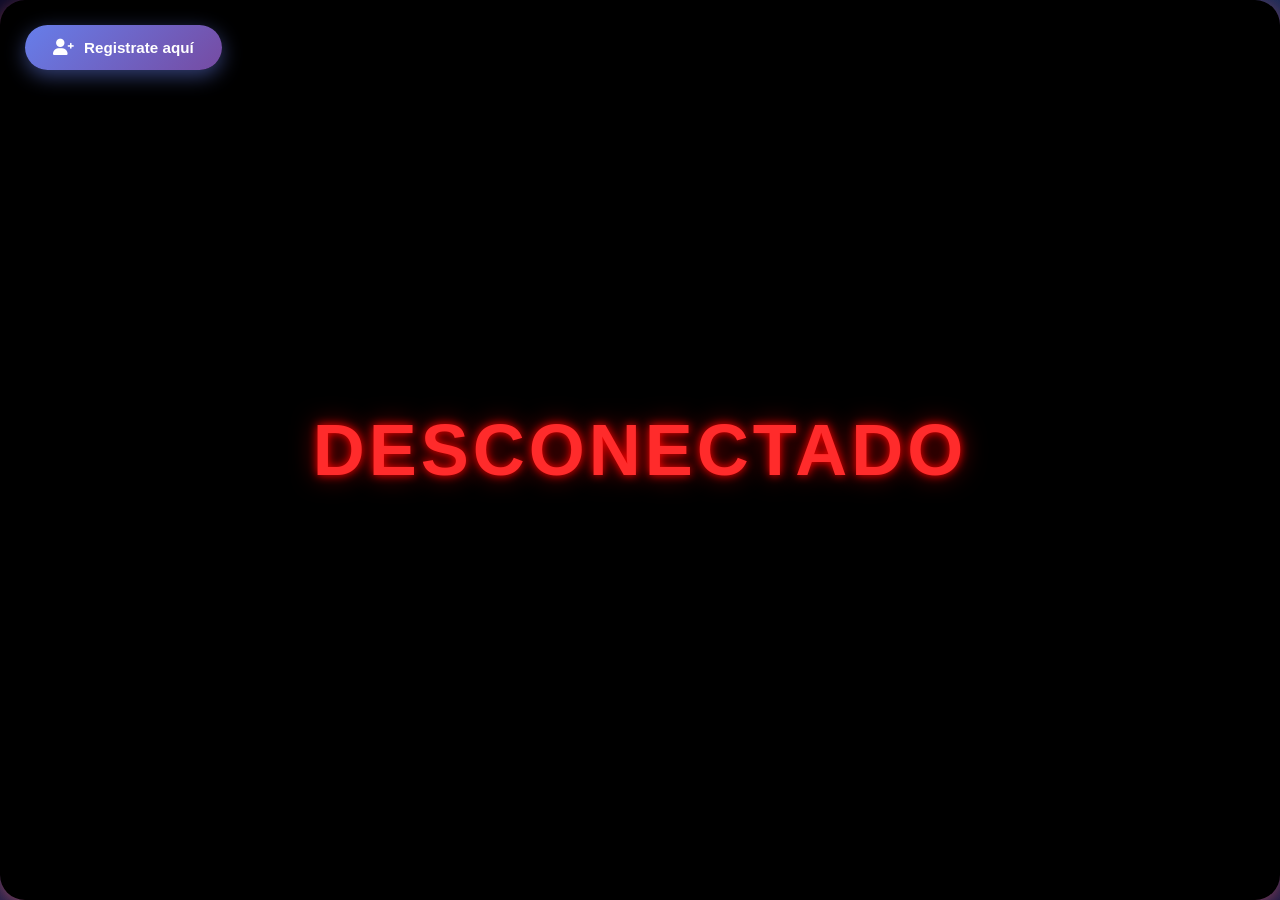
==== index.html @ 4bfcbaaa "Cmabios en el css" ====
<!DOCTYPE html>
<html lang="es">
<head>
    <meta charset="UTF-8">
    <meta name="viewport" content="width=device-width, initial-scale=1.0">
    <title>Vector Prisma - Sistema de Consulta</title>
    
    <!-- Estilos -->
    <link rel="stylesheet" href="index.css">
    <link rel="stylesheet" href="animacion_index.css">
    <link rel="stylesheet" href="Answers.css">
    <link rel="stylesheet" href="Sender.css">
    <link rel="stylesheet" href="AccesoN.css">
    
    <!-- Font Awesome para íconos -->
    <link rel="stylesheet" href="https://cdnjs.cloudflare.com/ajax/libs/font-awesome/6.0.0/css/all.min.css">
</head>
<body>
    <!-- Estado de conexión (controlado por JS) -->
    <div id="estado" style="display: none;">DESCONECTADO</div>
    
    <!-- Botón de registro - CORREGIDO -->
    <button class="boton-registro-destacado" onclick="irARegistro()">
        <i class="fas fa-user-plus"></i> Registrate aquí
    </button>

    <!-- Interfaz principal -->
    <div id="interfaz-operativa" style="display: block;">
        <!-- Historial de chat (opcional) -->
        <div id="historial-chat"></div>
        
        <!-- Contenedor del chat - CORREGIDO (contenedor_chat con E) -->
        <div class="contenedor_chat">
            <div class="Contain_Input_chat">
                <input type="text" id="input_chat" class="chat_input" 
                       placeholder="Escribe tu mensaje para Qwen...">
            </div>
            <button class="boton_de_chat" id="btn-enviar">
                <i class="fas fa-paper-plane"></i>
            </button>
        </div>
    </div>

    <!-- Panel de respuestas -->
    <div class="Panel_Answers">
        <div class="Identificador_tarea"></div>
    </div>

    <!-- Scripts -->
    <script src="AccesoN.js"></script>
    <script src="conexion.js"></script>
    <script src="llamarQwen.js"></script>
    <script src="chat_boton.js"></script>
    <script src="conexionbdAdominio.js"></script>
    <script src="ejecutarregistro.js"></script>
    
    <script>
        // Función para redirigir al registro
        window.irARegistro = window.irARegistro || function() {
            window.location.href = "Registro_usuario.html";
        };
    </script>
</body>
</html>
---- index.css ----
/* ========================
   ESTILOS PRINCIPALES - Vector Prisma
   Paleta de colores: Gradientes modernos con efectos 3D
   ======================== */

body {
    margin: 0;
    height: 100vh;
    background: linear-gradient(135deg, #0f0c29 0%, #302b63 50%, #24243e 100%);
    background-size: 400% 400%;
    animation: gradientShift 15s ease infinite;
    overflow-x: hidden;
    font-family: 'Segoe UI', 'Roboto', Tahoma, Verdana, sans-serif;
}

/* Animación de gradiente de fondo */
@keyframes gradientShift {
    0% {
        background-position: 0% 50%;
    }

    50% {
        background-position: 100% 50%;
    }

    100% {
        background-position: 0% 50%;
    }
}

/* Partículas flotantes de fondo */
body::before {
    content: '';
    position: fixed;
    top: 0;
    left: 0;
    width: 100%;
    height: 100%;
    background:
        radial-gradient(circle at 20% 80%, rgba(120, 119, 198, 0.3) 0%, transparent 50%),
        radial-gradient(circle at 80% 20%, rgba(79, 172, 254, 0.3) 0%, transparent 50%),
        radial-gradient(circle at 40% 40%, rgba(168, 85, 247, 0.2) 0%, transparent 40%);
    pointer-events: none;
    z-index: 0;
}

/* Estado de conexión */
#estado {
    position: fixed;
    top: 20px;
    right: 20px;
    padding: 10px 25px;
    background: linear-gradient(135deg, #ff6b6b, #ee5a5a);
    color: white;
    font-weight: 700;
    font-size: 0.9em;
    border-radius: 25px;
    box-shadow: 0 4px 15px rgba(255, 107, 107, 0.4);
    z-index: 1001;
    text-transform: uppercase;
    letter-spacing: 1px;
}

/* Contenedor principal - MODIFICADO para alinear abajo */
#interfaz-operativa {
    position: fixed;
    top: 0;
    left: 0;
    width: 100%;
    height: 100vh;
    display: flex;
    flex-direction: column;
    justify-content: flex-end;
    /* Empuja todo al fondo */
    align-items: center;
    padding-bottom: 30px;
    box-sizing: border-box;
    pointer-events: none;
    /* Permite clics en elementos detrás si es necesario */
}

/* ========================
   BOTÓN DE REGISTRO
   ======================== */

.boton-registro-destacado {
    position: fixed;
    top: 25px;
    left: 25px;
    display: flex;
    align-items: center;
    gap: 10px;
    padding: 14px 28px;
    font-size: 0.95em;
    font-weight: 700;
    color: white;
    background: linear-gradient(135deg, #667eea 0%, #764ba2 100%);
    border: none;
    border-radius: 50px;
    cursor: pointer;
    transition: all 0.3s ease;
    box-shadow: 0 6px 20px rgba(102, 126, 234, 0.5);
    z-index: 1000;
}

.boton-registro-destacado:hover {
    transform: translateY(-3px);
    box-shadow: 0 12px 35px rgba(102, 126, 234, 0.7);
}

.boton-registro-destacado i {
    font-size: 1.1em;
}

/* ========================
   CONTENEDOR DE CHAT - MODIFICADO
   ======================== */

/* ELIMINAR ESTE BLOQUE COMPLETO */
.contenedor_chat,
#btn-ir-registro,
.Panel_Answers {
    width: 90%;
    max-width: 600px;
    background: rgba(255, 255, 255, 0.8);
    backdrop-filter: blur(15px);
    border-radius: 20px;
    padding: 15px;
    margin-bottom: 10px;
    /* Espacio con el cuadro de chat de abajo */
    box-shadow: 0 4px 15px rgba(0, 0, 0, 0.05);
    border: 1px solid rgba(255, 255, 255, 0.2);
    /* Animación para que aparezca suavemente */
    animation: slideUp 0.4s ease-out;
}

.contenedor_chat:hover {
    box-shadow: 0 15px 50px rgba(0, 0, 0, 0.5);
    transform: translateY(-3px);
    border-color: rgba(255, 255, 255, 0.4);
}

.contenedor_chat {
    position: relative;
    display: flex;
    align-items: center;
    gap: 10px;
    width: 90%;
    max-width: 650px;
    padding: 12px 12px 12px 25px;
    background: linear-gradient(135deg, rgba(255, 255, 255, 0.18) 0%, rgba(255, 255, 255, 0.1) 100%);
    backdrop-filter: blur(20px);
    border-radius: 60px;
    border: 1px solid rgba(255, 255, 255, 0.25);
    box-shadow: 0 10px 40px rgba(0, 0, 0, 0.4);
    margin-bottom: 30px;
    pointer-events: auto;
    /* IMPORTANTE: permite hacer clic en el chat */
}

.contenedor_chat,
#btn-ir-registro,
.Panel_Answers {
    width: 90%;
    max-width: 600px;
    background: rgba(255, 255, 255, 0.8);
    backdrop-filter: blur(15px);
    border-radius: 20px;
    padding: 15px;
    margin-bottom: 10px;
    /* Espacio con el cuadro de chat de abajo */
    box-shadow: 0 4px 15px rgba(0, 0, 0, 0.05);
    border: 1px solid rgba(255, 255, 255, 0.2);
    /* Animación para que aparezca suavemente */
    animation: slideUp 0.4s ease-out;
}

/* Contenedor del input */
.Contain_Input_chat {
    flex: 1;
    position: relative;
}

/* Campo de texto del chat */
.chat_input {
    width: 100%;
    padding: 18px 0;
    /* Más alto */
    border: none;
    background: transparent;
    font-size: 17px;
    font-family: inherit;
    outline: none;
    color: #fff;
}

.chat_input::placeholder {
    color: rgba(255, 255, 255, 0.6);
    font-style: italic;
    font-size: 16px;
}

/* ========================
   BOTÓN DE ENVIAR
   ======================== */

.boton_de_chat {
    display: flex;
    align-items: center;
    justify-content: center;
    width: 55px;
    height: 55px;
    padding: 0;
    background: linear-gradient(135deg, #00d2ff 0%, #3a7bd5 100%);
    color: white;
    border: none;
    border-radius: 50%;
    font-size: 22px;
    font-weight: 600;
    cursor: pointer;
    transition: all 0.3s ease;
    box-shadow: 0 4px 20px rgba(0, 210, 255, 0.5);
    flex-shrink: 0;
}

.boton_de_chat:hover {
    transform: scale(1.1) rotate(5deg);
    box-shadow: 0 8px 30px rgba(0, 210, 255, 0.8);
}

.boton_de_chat:active {
    transform: scale(0.95);
}

.boton_de_chat:disabled {
    opacity: 0.5;
    cursor: not-allowed;
    transform: none;
}

/* ========================
   PANEL DE RESPUESTAS
   ======================== */

.Panel_Answers {
    position: fixed;
    bottom: 100px;
    /* Subido para no tapar el chat */
    right: 30px;
    max-width: 400px;
    max-height: 500px;
    overflow-y: auto;
    padding: 25px;
    background: linear-gradient(135deg, rgba(45, 45, 80, 0.95) 0%, rgba(30, 30, 60, 0.95) 100%);
    backdrop-filter: blur(15px);
    border-radius: 20px;
    border: 1px solid rgba(255, 255, 255, 0.15);
    box-shadow: 0 15px 50px rgba(0, 0, 0, 0.5);
    display: none;
    z-index: 999;
    animation: slideIn 0.4s ease-out;
}

@keyframes slideIn {
    from {
        opacity: 0;
        transform: translateY(20px) scale(0.95);
    }

    to {
        opacity: 1;
        transform: translateY(0) scale(1);
    }
}

.Panel_Answers::-webkit-scrollbar {
    width: 8px;
}

.Panel_Answers::-webkit-scrollbar-track {
    background: rgba(255, 255, 255, 0.1);
    border-radius: 4px;
}

.Panel_Answers::-webkit-scrollbar-thumb {
    background: linear-gradient(135deg, #667eea, #764ba2);
    border-radius: 4px;
}

.Identificador_tarea {
    font-size: 15px;
    font-weight: 600;
    color: #fff;
    margin-bottom: 15px;
    padding-bottom: 10px;
    border-bottom: 1px solid rgba(255, 255, 255, 0.15);
    line-height: 1.6;
    white-space: pre-wrap;
    /* Para que respete los saltos de línea */
    word-wrap: break-word;
}

/* ========================
   HISTORIAL DE CHAT (opcional)
   ======================== */

#historial-chat {
    width: 90%;
    max-width: 650px;
    max-height: 200px;
    overflow-y: auto;
    margin-bottom: 15px;
    padding: 15px;
    color: rgba(255, 255, 255, 0.9);
    font-size: 14px;
    background: rgba(0, 0, 0, 0.2);
    border-radius: 15px;
    backdrop-filter: blur(5px);
    display: none;
    /* Oculto por defecto, actívalo si lo necesitas */
}

#historial-chat::-webkit-scrollbar {
    width: 6px;
}

#historial-chat::-webkit-scrollbar-track {
    background: rgba(255, 255, 255, 0.1);
    border-radius: 3px;
}

#historial-chat::-webkit-scrollbar-thumb {
    background: rgba(255, 255, 255, 0.3);
    border-radius: 3px;
}
---- animacion_index.css ----
/* Animación index - Minimalista (los estilos principales están en index.css) */

html {
    height: 100%;
    margin: 0;
    padding: 0;
}
---- Answers.css ----
/* Answers.css - Panel de Respuestas */

.Panel_Answers {
    position: fixed;
    bottom: 30px;
    right: 30px;
    max-width: 400px;
    max-height: 500px;
    overflow-y: auto;
    padding: 25px;
    background: linear-gradient(135deg, rgba(45, 45, 80, 0.95) 0%, rgba(30, 30, 60, 0.95) 100%);
    backdrop-filter: blur(15px);
    border-radius: 20px;
    border: 1px solid rgba(255, 255, 255, 0.15);
    box-shadow: 0 15px 50px rgba(0, 0, 0, 0.5);
    display: none;
    z-index: 999;
    animation: slideIn 0.4s ease-out;
}

@keyframes slideIn {
    from {
        opacity: 0;
        transform: translateY(20px) scale(0.95);
    }
    to {
        opacity: 1;
        transform: translateY(0) scale(1);
    }
}

.Panel_Answers::-webkit-scrollbar {
    width: 8px;
}

.Panel_Answers::-webkit-scrollbar-track {
    background: rgba(255, 255, 255, 0.1);
    border-radius: 4px;
}

.Panel_Answers::-webkit-scrollbar-thumb {
    background: linear-gradient(135deg, #667eea, #764ba2);
    border-radius: 4px;
}

.Identificador_tarea {
    font-size: 15px;
    font-weight: 600;
    color: #fff;
    margin-bottom: 15px;
    padding-bottom: 10px;
    border-bottom: 1px solid rgba(255, 255, 255, 0.15);
    line-height: 1.6;
}
---- Sender.css ----
#interfaz-operativa {
    display: flex;
    flex-direction: column;
    align-items: center;
    justify-content: flex-end; /* Cambiado de 'center' a 'flex-end' */
    width: 100%;
    min-height: 100vh;
    box-sizing: border-box;
}

/* Área de mensajes */
.chat_mensajes {
    display: none;
}
---- AccesoN.css ----
/* AccesoN.css - Estilos para el sistema de alerta de conexión */
/* LIMPIADO: eliminados comentarios y código duplicado */

#estado {
    position: fixed;
    inset: 0;
    display: none;
    justify-content: center;
    align-items: center;
    z-index: 1000;
    background: black;
    font-size: 72px;
    font-weight: 900;
    color: #ff2b2b;
    letter-spacing: 4px;
    text-shadow: 0 0 10px red, 0 0 25px darkred;
    animation: parpadear 1.2s infinite, glitch 0.15s infinite;
}

/* parpadeo irregular */
@keyframes parpadear {
    0% { background: #000; opacity: 1; }
    10% { background: #220000; opacity: 0.8; }
    20% { background: red; opacity: 1; }
    22% { background: #000; opacity: 0.3; }
    40% { background: #330000; opacity: 1; }
    60% { background: #000; opacity: 0.7; }
    80% { background: red; opacity: 1; }
    100% { background: #000; opacity: 1; }
}

/* temblor / glitch */
@keyframes glitch {
    0% { transform: translate(0); }
    20% { transform: translate(-3px, 2px); }
    40% { transform: translate(3px, -2px); }
    60% { transform: translate(-2px, -1px); }
    80% { transform: translate(2px, 1px); }
    100% { transform: translate(0); }
}
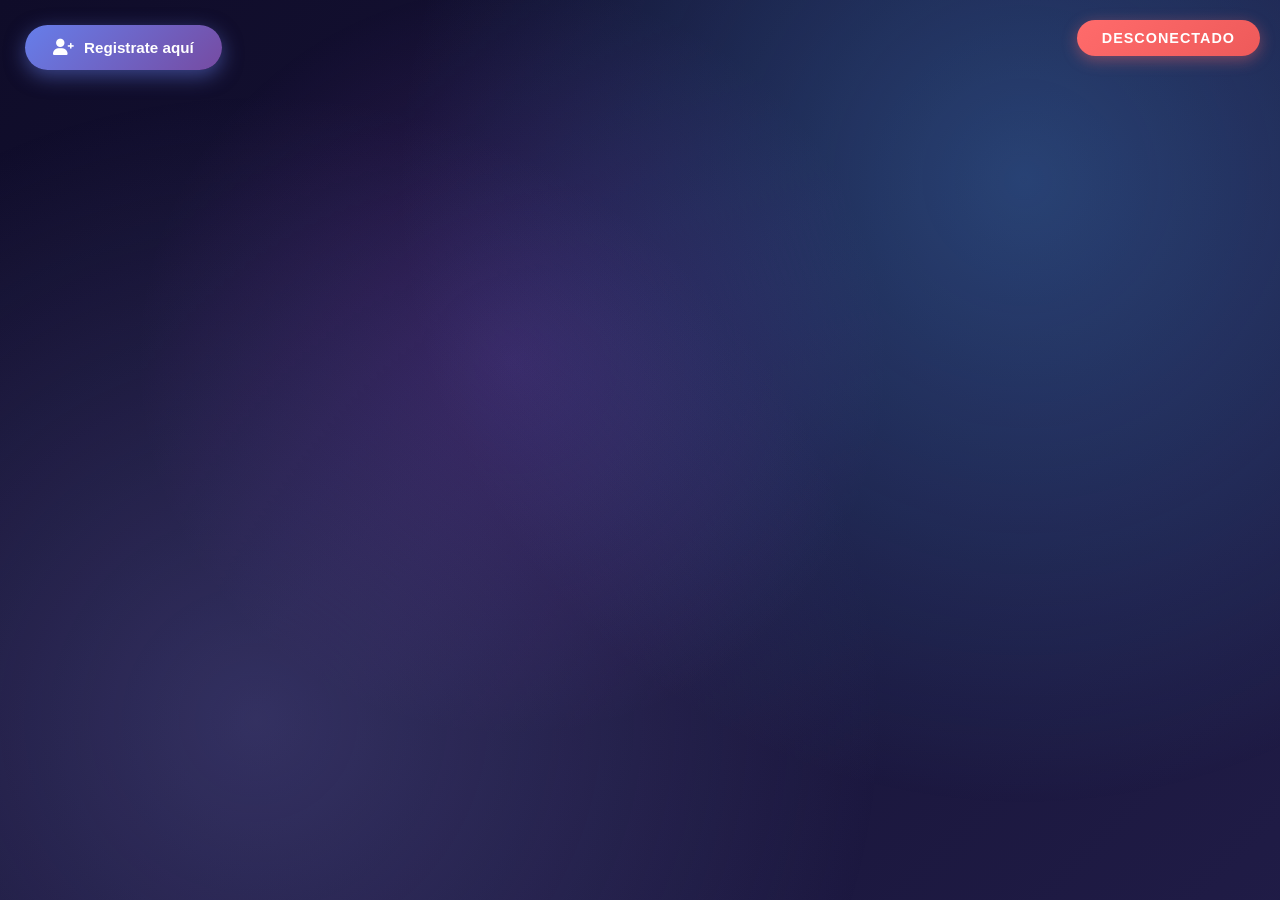
==== commit 9cba46d3: "Centrar cuadro de registrar usuario" ====
--- a/index.html
+++ b/index.html
@@ -33,7 +33,7 @@
         <div class="contenedor_chat">
             <div class="Contain_Input_chat">
                 <input type="text" id="input_chat" class="chat_input" 
-                       placeholder="Escribe tu mensaje para Qwen...">
+                       placeholder="      Escribe tu mensaje para Qwen...">
             </div>
             <button class="boton_de_chat" id="btn-enviar">
                 <i class="fas fa-paper-plane"></i>
--- a/index.css
+++ b/index.css
@@ -25,6 +25,19 @@
 
     100% {
         background-position: 0% 50%;
+    }
+}
+
+/* Animación slideUp */
+@keyframes slideUp {
+    from {
+        opacity: 0;
+        transform: translateY(20px);
+    }
+
+    to {
+        opacity: 1;
+        transform: translateY(0);
     }
 }
 
@@ -61,7 +74,7 @@
     letter-spacing: 1px;
 }
 
-/* Contenedor principal - MODIFICADO para alinear abajo */
+/* Contenedor principal - MODIFICADO para mejor distribución vertical */
 #interfaz-operativa {
     position: fixed;
     top: 0;
@@ -70,13 +83,11 @@
     height: 100vh;
     display: flex;
     flex-direction: column;
-    justify-content: flex-end;
-    /* Empuja todo al fondo */
-    align-items: center;
-    padding-bottom: 30px;
+    justify-content: flex-start;
+    align-items: center;
+    padding-top: 80px;
+    padding-bottom: 120px;
     box-sizing: border-box;
-    pointer-events: none;
-    /* Permite clics en elementos detrás si es necesario */
 }
 
 /* ========================
@@ -113,91 +124,145 @@
 }
 
 /* ========================
-   CONTENEDOR DE CHAT - MODIFICADO
-   ======================== */
-
-/* ELIMINAR ESTE BLOQUE COMPLETO */
-.contenedor_chat,
-#btn-ir-registro,
+   PANEL DE RESPUESTAS - CORREGIDO: arriba, grande y centrado
+   ======================== */
+
 .Panel_Answers {
-    width: 90%;
-    max-width: 600px;
-    background: rgba(255, 255, 255, 0.8);
-    backdrop-filter: blur(15px);
-    border-radius: 20px;
-    padding: 15px;
-    margin-bottom: 10px;
-    /* Espacio con el cuadro de chat de abajo */
-    box-shadow: 0 4px 15px rgba(0, 0, 0, 0.05);
-    border: 1px solid rgba(255, 255, 255, 0.2);
-    /* Animación para que aparezca suavemente */
-    animation: slideUp 0.4s ease-out;
-}
-
-.contenedor_chat:hover {
-    box-shadow: 0 15px 50px rgba(0, 0, 0, 0.5);
-    transform: translateY(-3px);
-    border-color: rgba(255, 255, 255, 0.4);
-}
+    position: fixed;
+    top: 50%;
+    left: 50%;
+    transform: translate(-50%, -50%);
+    width: 100%;
+    max-width: 800px;
+    max-height: 80vh;
+    overflow-y: auto;
+    padding: 35px;
+    background: linear-gradient(135deg, rgba(45, 45, 80, 0.98) 0%, rgba(30, 30, 60, 0.98) 100%);
+    backdrop-filter: blur(20px);
+    border-radius: 25px;
+    border: 2px solid rgba(102, 126, 234, 0.4);
+    box-shadow: 0 20px 60px rgba(0, 0, 0, 0.6);
+    display: none;
+    z-index: 998;
+    animation: slideIn 0.4s ease-out;
+}
+
+@keyframes slideIn {
+    from {
+        opacity: 0;
+        transform: translate(-50%, -50%) scale(0.9);
+    }
+
+    to {
+        opacity: 1;
+        transform: translate(-50%, -50%) scale(1);
+    }
+}
+
+.Panel_Answers::-webkit-scrollbar {
+    width: 10px;
+}
+
+.Panel_Answers::-webkit-scrollbar-track {
+    background: rgba(255, 255, 255, 0.1);
+    border-radius: 5px;
+}
+
+.Panel_Answers::-webkit-scrollbar-thumb {
+    background: linear-gradient(135deg, #667eea, #764ba2);
+    border-radius: 5px;
+}
+
+.Identificador_tarea {
+    font-size: 18px;
+    font-weight: 500;
+    color: #fff;
+    padding-bottom: 15px;
+    border-bottom: 2px solid rgba(255, 255, 255, 0.2);
+    line-height: 1.8;
+    white-space: pre-wrap;
+    word-wrap: break-word;
+}
+
+/* ========================
+   CONTENEDOR DE CHAT
+   ======================== */
 
 .contenedor_chat {
     position: relative;
     display: flex;
     align-items: center;
     gap: 10px;
-    width: 90%;
-    max-width: 650px;
-    padding: 12px 12px 12px 25px;
+    width: 120%;
+    max-width: 800px;
+    padding: 10px 2px 1px 2px;
     background: linear-gradient(135deg, rgba(255, 255, 255, 0.18) 0%, rgba(255, 255, 255, 0.1) 100%);
     backdrop-filter: blur(20px);
     border-radius: 60px;
     border: 1px solid rgba(255, 255, 255, 0.25);
     box-shadow: 0 10px 40px rgba(0, 0, 0, 0.4);
-    margin-bottom: 30px;
+    margin-top: 550px;
+    /*Variable para bajar el cuadro de escribir de usuario en la pantalla*/
+    margin-left: 30%;
     pointer-events: auto;
-    /* IMPORTANTE: permite hacer clic en el chat */
-}
-
-.contenedor_chat,
-#btn-ir-registro,
-.Panel_Answers {
-    width: 90%;
-    max-width: 600px;
-    background: rgba(255, 255, 255, 0.8);
-    backdrop-filter: blur(15px);
-    border-radius: 20px;
-    padding: 15px;
-    margin-bottom: 10px;
-    /* Espacio con el cuadro de chat de abajo */
-    box-shadow: 0 4px 15px rgba(0, 0, 0, 0.05);
-    border: 1px solid rgba(255, 255, 255, 0.2);
-    /* Animación para que aparezca suavemente */
     animation: slideUp 0.4s ease-out;
+}
+
+.contenedor_chat:hover {
+    box-shadow: 0 15px 50px rgba(0, 0, 0, 0.5);
+    transform: translateY(-3px);
+    border-color: rgba(255, 255, 255, 0.4);
 }
 
 /* Contenedor del input */
 .Contain_Input_chat {
     flex: 1;
+    width: 100%;
     position: relative;
 }
 
-/* Campo de texto del chat */
+/* Contenedor principal de la barra (el óvalo) */
+.input_container {
+    display: flex;
+    align-items: center;
+    background: rgba(255, 255, 255, 0.07);
+    /* Efecto cristal */
+    backdrop-filter: blur(15px);
+    /* Desfoque de fondo */
+    border: 1px solid rgba(255, 255, 255, 0.15);
+    border-radius: 40px;
+    padding: 8px 25px;
+    box-shadow: 0 8px 32px 0 rgba(0, 0, 0, 0.37);
+    transition: all 0.3s ease;
+}
+
+/* Mejora al pasar el mouse o escribir */
+.input_container:focus-within {
+    background: rgba(255, 255, 255, 0.12);
+    border: 1px solid rgba(255, 255, 255, 0.3);
+    box-shadow: 0 8px 32px 0 rgba(100, 100, 255, 0.2);
+    /* Brillo sutil azulado */
+}
+
+/* Tu input con altura reducida */
 .chat_input {
-    width: 100%;
-    padding: 18px 0;
-    /* Más alto */
+    flex: 1;
+    width: 100%;
+    padding: 10px 0;
+    /* Reducimos de 15px a 8px para que sea más delgado */
     border: none;
     background: transparent;
-    font-size: 17px;
-    font-family: inherit;
+    font-size: 15px;
+    /* Un poco más pequeño para mantener la proporción */
+    font-family: 'Segoe UI', sans-serif;
     outline: none;
-    color: #fff;
+    color: #ffffff;
+    letter-spacing: 0.5px;
 }
 
 .chat_input::placeholder {
-    color: rgba(255, 255, 255, 0.6);
-    font-style: italic;
-    font-size: 16px;
+    color: rgba(255, 255, 255, 0.4);
+    font-weight: 300;
 }
 
 /* ========================
@@ -208,96 +273,43 @@
     display: flex;
     align-items: center;
     justify-content: center;
-    width: 55px;
-    height: 55px;
+    width: 50px;
+    /* Un poco más pequeño para ser discreto */
+    height: 50px;
     padding: 0;
-    background: linear-gradient(135deg, #00d2ff 0%, #3a7bd5 100%);
-    color: white;
+    /* Púrpura elegante y profundo */
+    background: linear-gradient(135deg, #6a1b9a 0%, #4a148c 100%);
+    color: rgba(255, 255, 255, 0.9);
+    /* Blanco ligeramente transparente */
     border: none;
     border-radius: 50%;
-    font-size: 22px;
-    font-weight: 600;
+    font-size: 20px;
+    font-weight: 500;
     cursor: pointer;
-    transition: all 0.3s ease;
-    box-shadow: 0 4px 20px rgba(0, 210, 255, 0.5);
+    transition: all 0.4s ease;
+    /* Transición más lenta y suave */
+    /* Sombra más sutil y oscura */
+    box-shadow: 0 4px 12px rgba(74, 20, 140, 0.3);
     flex-shrink: 0;
+    transform: translate(-12px, -5px);
 }
 
 .boton_de_chat:hover {
-    transform: scale(1.1) rotate(5deg);
-    box-shadow: 0 8px 30px rgba(0, 210, 255, 0.8);
+   
+    transform: translate(-8px, -7px) scale(1.05); /*Transformacion o movimiento del boton de chat*/
+    background: linear-gradient(135deg, #7b1fa2 0%, #6a1b9a 100%);
+    box-shadow: 0 6px 15px rgba(74, 20, 140, 0.4);
 }
 
 .boton_de_chat:active {
-    transform: scale(0.95);
+    transform: scale(0.98);
 }
 
 .boton_de_chat:disabled {
-    opacity: 0.5;
+    opacity: 0.4;
     cursor: not-allowed;
-    transform: none;
-}
-
-/* ========================
-   PANEL DE RESPUESTAS
-   ======================== */
-
-.Panel_Answers {
-    position: fixed;
-    bottom: 100px;
-    /* Subido para no tapar el chat */
-    right: 30px;
-    max-width: 400px;
-    max-height: 500px;
-    overflow-y: auto;
-    padding: 25px;
-    background: linear-gradient(135deg, rgba(45, 45, 80, 0.95) 0%, rgba(30, 30, 60, 0.95) 100%);
-    backdrop-filter: blur(15px);
-    border-radius: 20px;
-    border: 1px solid rgba(255, 255, 255, 0.15);
-    box-shadow: 0 15px 50px rgba(0, 0, 0, 0.5);
-    display: none;
-    z-index: 999;
-    animation: slideIn 0.4s ease-out;
-}
-
-@keyframes slideIn {
-    from {
-        opacity: 0;
-        transform: translateY(20px) scale(0.95);
-    }
-
-    to {
-        opacity: 1;
-        transform: translateY(0) scale(1);
-    }
-}
-
-.Panel_Answers::-webkit-scrollbar {
-    width: 8px;
-}
-
-.Panel_Answers::-webkit-scrollbar-track {
-    background: rgba(255, 255, 255, 0.1);
-    border-radius: 4px;
-}
-
-.Panel_Answers::-webkit-scrollbar-thumb {
-    background: linear-gradient(135deg, #667eea, #764ba2);
-    border-radius: 4px;
-}
-
-.Identificador_tarea {
-    font-size: 15px;
-    font-weight: 600;
-    color: #fff;
-    margin-bottom: 15px;
-    padding-bottom: 10px;
-    border-bottom: 1px solid rgba(255, 255, 255, 0.15);
-    line-height: 1.6;
-    white-space: pre-wrap;
-    /* Para que respete los saltos de línea */
-    word-wrap: break-word;
+    filter: grayscale(100%);
+    /* Lo hace gris cuando no está disponible */
 }
 
 /* ========================
--- a/animacion_index.css
+++ b/animacion_index.css
@@ -1,7 +1,4 @@
-/* Animación index - Minimalista (los estilos principales están en index.css) */
+/* Animación index - Estilos complementarios */
+/* Los estilos principales están en index.css */
 
-html {
-    height: 100%;
-    margin: 0;
-    padding: 0;
-}
+/* Este archivo puede contener animaciones adicionales si es necesario */
--- a/Answers.css
+++ b/Answers.css
@@ -1,6 +1,7 @@
-/* Answers.css - Panel de Respuestas */
+/* Answers.css - Panel de Respuestas (Estilos adicionales) */
+/* Nota: Los estilos principales están en index.css */
 
-.Panel_Answers {
+.panel-answers-overlay {
     position: fixed;
     bottom: 30px;
     right: 30px;
--- a/Sender.css
+++ b/Sender.css
@@ -1,8 +1,8 @@
-#interfaz-operativa {
+#interfaz-operativa-sender {
     display: flex;
     flex-direction: column;
     align-items: center;
-    justify-content: flex-end; /* Cambiado de 'center' a 'flex-end' */
+    justify-content: flex-end;
     width: 100%;
     min-height: 100vh;
     box-sizing: border-box;
--- a/AccesoN.css
+++ b/AccesoN.css
@@ -1,7 +1,7 @@
 /* AccesoN.css - Estilos para el sistema de alerta de conexión */
-/* LIMPIADO: eliminados comentarios y código duplicado */
+/* Estado de conexión - Versión de alerta */
 
-#estado {
+#estado-alerta {
     position: fixed;
     inset: 0;
     display: none;
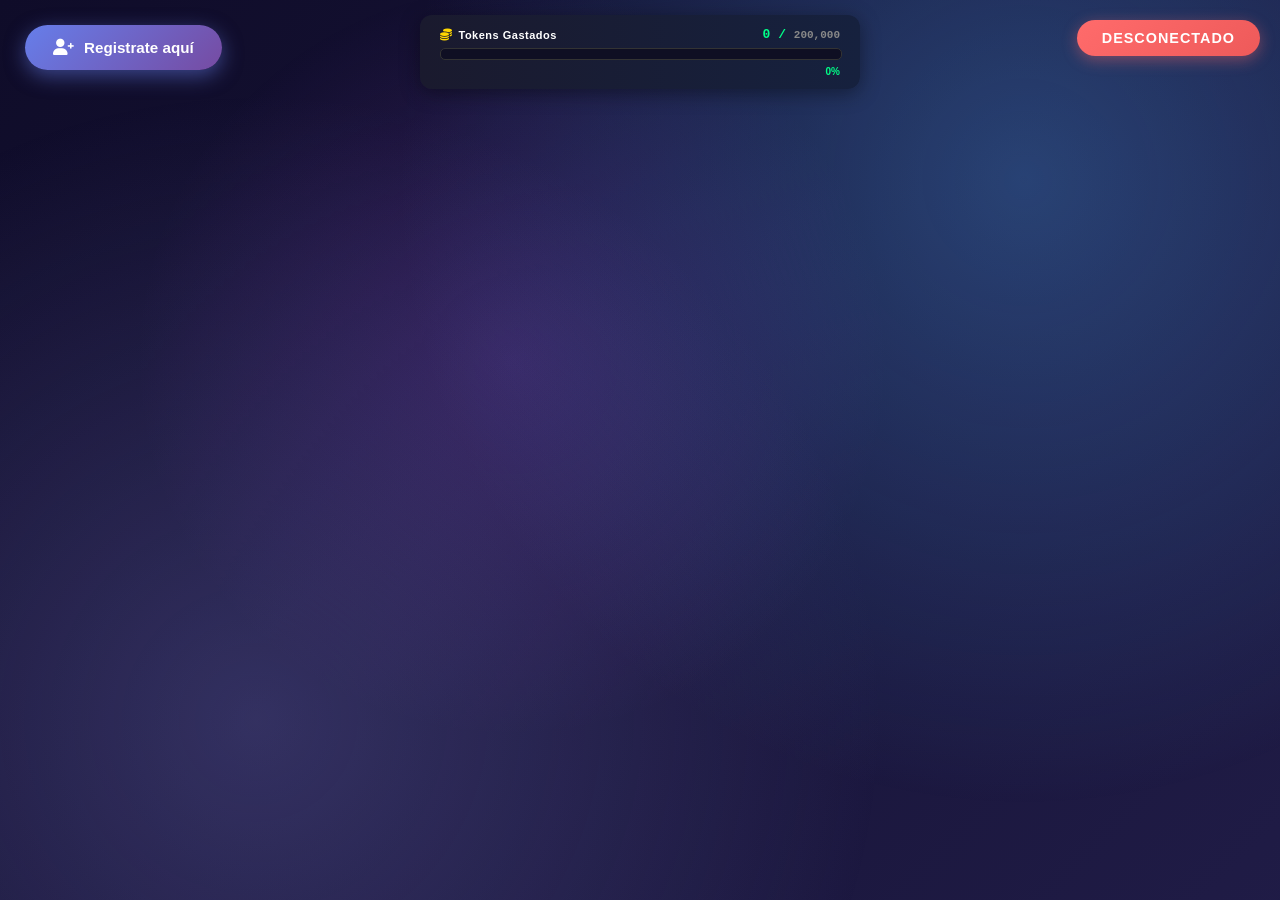
==== commit 5b04a2de: "Contador de tokens" ====
--- a/index.html
+++ b/index.html
@@ -11,6 +11,7 @@
     <link rel="stylesheet" href="Answers.css">
     <link rel="stylesheet" href="Sender.css">
     <link rel="stylesheet" href="AccesoN.css">
+    <link rel="stylesheet" href="contador.css">
     
     <!-- Font Awesome para íconos -->
     <link rel="stylesheet" href="https://cdnjs.cloudflare.com/ajax/libs/font-awesome/6.0.0/css/all.min.css">
@@ -47,6 +48,7 @@
     </div>
 
     <!-- Scripts -->
+    <script src="contador.js"></script>
     <script src="AccesoN.js"></script>
     <script src="conexion.js"></script>
     <script src="llamarQwen.js"></script>
--- a/contador.css
+++ b/contador.css
@@ -0,0 +1,111 @@
+/* Estilos para la barra de progreso de tokens */
+.barra-tokens {
+    position: fixed;
+    top: 15px;
+    left: 50%;
+    transform: translateX(-50%);
+    width: 400px;
+    max-width: 90%;
+    padding: 12px 20px;
+    background: linear-gradient(90deg, #1a1a2e 0%, #16213e 100%);
+    z-index: 9999;
+    display: flex;
+    flex-direction: column;
+    align-items: center;
+    border-radius: 12px;
+    box-shadow: 0 4px 20px rgba(0, 0, 0, 0.4);
+    font-family: 'Segoe UI', Tahoma, Geneva, Verdana, sans-serif;
+}
+
+.barra-tokens-container {
+    width: 100%;
+    display: flex;
+    flex-direction: column;
+    gap: 6px;
+}
+
+.barra-tokens-label {
+    display: flex;
+    justify-content: space-between;
+    align-items: center;
+    color: #fff;
+    font-size: 12px;
+}
+
+.barra-tokens-label .titulo {
+    font-weight: 600;
+    letter-spacing: 0.5px;
+    display: flex;
+    align-items: center;
+    gap: 6px;
+    font-size: 11px;
+}
+
+.barra-tokens-label .titulo i {
+    color: #ffd700;
+    font-size: 12px;
+}
+
+.barra-tokens-label .contador {
+    font-family: 'Courier New', monospace;
+    font-weight: 700;
+    font-size: 13px;
+    color: #00ff88;
+}
+
+.barra-tokens-label .limite {
+    font-size: 11px;
+    color: #888;
+}
+
+.barra-fondo {
+    width: 100%;
+    height: 10px;
+    background: #0f0f23;
+    border-radius: 5px;
+    overflow: hidden;
+    border: 1px solid #333;
+}
+
+.barra-relleno {
+    height: 100%;
+    width: 0%;
+    background: linear-gradient(90deg, #00c6ff 0%, #0072ff 50%, #ffd700 100%);
+    border-radius: 5px;
+    transition: width 0.5s ease-out;
+    position: relative;
+    box-shadow: 0 0 10px rgba(0, 198, 255, 0.5);
+}
+
+.barra-relleno::after {
+    content: '';
+    position: absolute;
+    top: 0;
+    left: 0;
+    right: 0;
+    bottom: 0;
+    background: linear-gradient(
+        90deg,
+        rgba(255, 255, 255, 0) 0%,
+        rgba(255, 255, 255, 0.3) 50%,
+        rgba(255, 255, 255, 0) 100%
+    );
+    animation: shimmer 2s infinite;
+}
+
+@keyframes shimmer {
+    0% { transform: translateX(-100%); }
+    100% { transform: translateX(100%); }
+}
+
+.barra-relleno.lleno {
+    background: linear-gradient(90deg, #ff6b6b 0%, #ff0000 100%);
+    box-shadow: 0 0 15px rgba(255, 0, 0, 0.6);
+}
+
+.barra-porcentaje {
+    text-align: right;
+    font-size: 10px;
+    color: #00ff88;
+    font-weight: 600;
+}
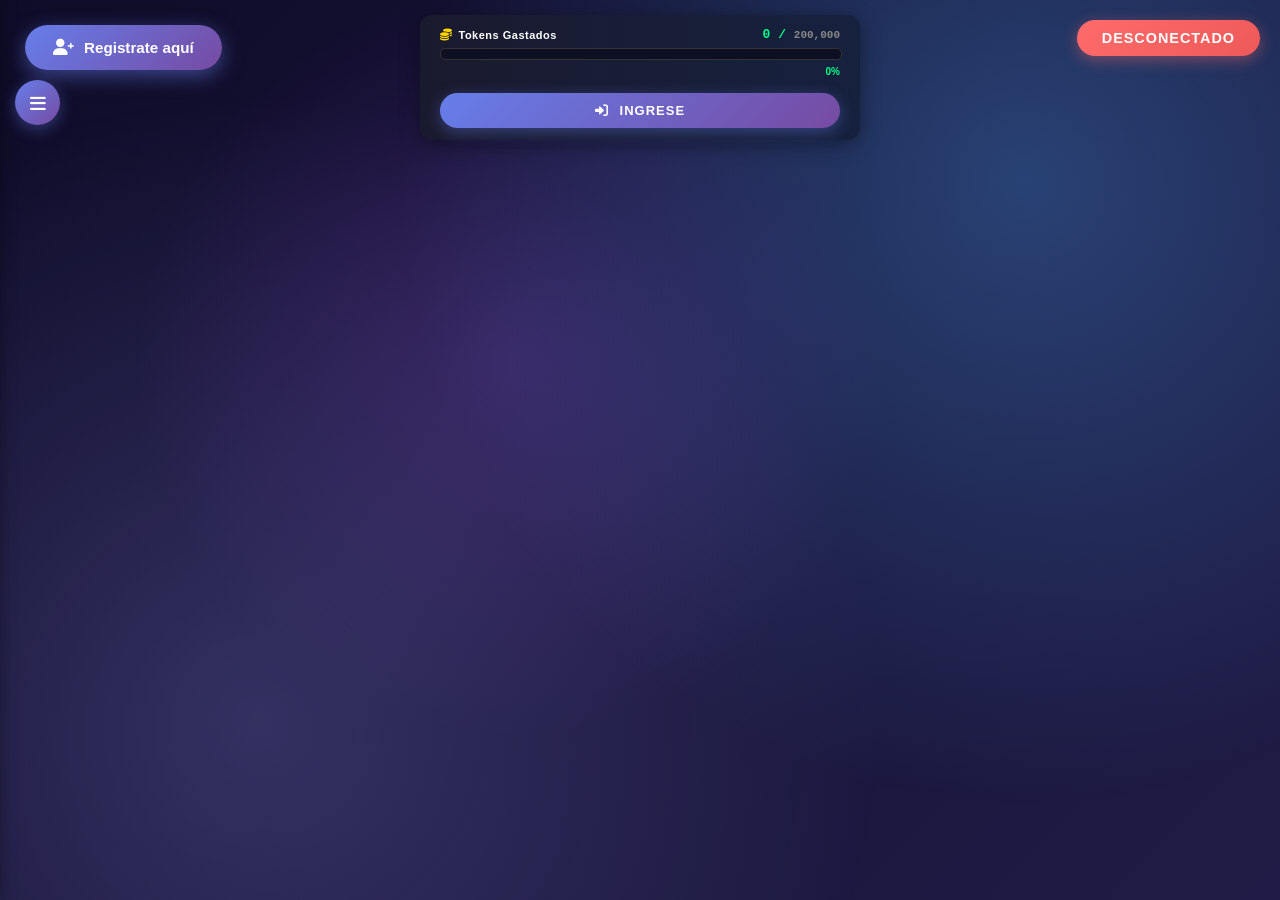
==== commit 23f72bc3: "Cambios agregue ingreso.html y ahgregue historial" ====
--- a/index.html
+++ b/index.html
@@ -12,9 +12,53 @@
     <link rel="stylesheet" href="Sender.css">
     <link rel="stylesheet" href="AccesoN.css">
     <link rel="stylesheet" href="contador.css">
+    <link rel="stylesheet" href="sidebar.css">
     
     <!-- Font Awesome para íconos -->
     <link rel="stylesheet" href="https://cdnjs.cloudflare.com/ajax/libs/font-awesome/6.0.0/css/all.min.css">
+    
+    <style>
+        /* Estilos para hacer el chat scrollable */
+        #interfaz-operativa {
+            margin-left: 0;
+            transition: margin-left 0.3s ease;
+            min-height: calc(100vh - 100px);
+            padding-bottom: 100px;
+        }
+
+        #historial-chat {
+            max-height: 70vh;
+            overflow-y: auto;
+            padding: 20px;
+            padding-top: 80px;
+            padding-bottom: 120px;
+        }
+
+        /* Scrollbar personalizada para el chat */
+        #historial-chat::-webkit-scrollbar {
+            width: 8px;
+        }
+
+        #historial-chat::-webkit-scrollbar-track {
+            background: rgba(0, 0, 0, 0.1);
+        }
+
+        #historial-chat::-webkit-scrollbar-thumb {
+            background: rgba(102, 126, 234, 0.4);
+            border-radius: 4px;
+        }
+
+        #historial-chat::-webkit-scrollbar-thumb:hover {
+            background: rgba(102, 126, 234, 0.6);
+        }
+
+        /* Panel de respuestas también scrollable */
+        .Panel_Answers {
+            max-height: 60vh;
+            overflow-y: auto;
+            padding: 20px;
+        }
+    </style>
 </head>
 <body>
     <!-- Estado de conexión (controlado por JS) -->
@@ -27,7 +71,7 @@
 
     <!-- Interfaz principal -->
     <div id="interfaz-operativa" style="display: block;">
-        <!-- Historial de chat (opcional) -->
+        <!-- Historial de chat (scrollable) -->
         <div id="historial-chat"></div>
         
         <!-- Contenedor del chat - CORREGIDO (contenedor_chat con E) -->
@@ -49,6 +93,7 @@
 
     <!-- Scripts -->
     <script src="contador.js"></script>
+    <script src="sidebar.js"></script>
     <script src="AccesoN.js"></script>
     <script src="conexion.js"></script>
     <script src="llamarQwen.js"></script>
@@ -61,6 +106,52 @@
         window.irARegistro = window.irARegistro || function() {
             window.location.href = "Registro_usuario.html";
         };
+
+        // Integrar GestorConversaciones con el chat
+        // Escuchar eventos de cargar conversación
+        window.addEventListener('cargarConversacion', function(e) {
+            const conv = e.detail.conversacion;
+            const historial = document.getElementById('historial-chat');
+            historial.innerHTML = '';
+            
+            // Cargar mensajes en el chat
+            if (conv && conv.mensajes) {
+                conv.mensajes.forEach(msg => {
+                    agregarMensajeAlChat(msg.rol, msg.contenido);
+                });
+            }
+        });
+
+        // Función para agregar mensajes al chat
+        function agregarMensajeAlChat(rol, contenido) {
+            const historial = document.getElementById('historial-chat');
+            const mensajeDiv = document.createElement('div');
+            
+            if (rol === 'user') {
+                mensajeDiv.className = 'mensaje-usuario';
+                mensajeDiv.innerHTML = `<strong>Tú:</strong> ${contenido}`;
+            } else {
+                mensajeDiv.className = 'mensaje-asistente';
+                mensajeDiv.innerHTML = `<strong>Qwen:</strong> ${contenido}`;
+            }
+            
+            historial.appendChild(mensajeDiv);
+            
+            // Auto scroll al final
+            historial.scrollTop = historial.scrollHeight;
+        }
+
+        // Modificar la función de envío de mensaje para guardar en conversaciones
+        const btnEnviarOriginal = document.getElementById('btn-enviar');
+        if (btnEnviarOriginal) {
+            btnEnviarOriginal.addEventListener('click', function() {
+                const input = document.getElementById('input_chat');
+                const mensaje = input.value.trim();
+                if (mensaje && window.GestorConversaciones) {
+                    window.GestorConversaciones.agregarMensaje('user', mensaje);
+                }
+            });
+        }
     </script>
 </body>
-</html>+</html>
--- a/contador.css
+++ b/contador.css
@@ -109,3 +109,35 @@
     color: #00ff88;
     font-weight: 600;
 }
+
+/* Botón de ingreso */
+.boton-ingreso {
+    margin-top: 10px;
+    padding: 10px 25px;
+    font-size: 13px;
+    font-weight: 600;
+    color: #fff;
+    background: linear-gradient(135deg, #667eea 0%, #764ba2 100%);
+    border: none;
+    border-radius: 25px;
+    cursor: pointer;
+    transition: all 0.3s ease;
+    box-shadow: 0 4px 15px rgba(102, 126, 234, 0.4);
+    text-transform: uppercase;
+    letter-spacing: 1px;
+}
+
+.boton-ingreso:hover {
+    transform: translateY(-2px);
+    box-shadow: 0 6px 20px rgba(102, 126, 234, 0.6);
+    background: linear-gradient(135deg, #7c8ff0 0%, #8a5cb8 100%);
+}
+
+.boton-ingreso:active {
+    transform: translateY(0);
+    box-shadow: 0 2px 10px rgba(102, 126, 234, 0.4);
+}
+
+.boton-ingreso i {
+    margin-right: 6px;
+}
--- a/sidebar.css
+++ b/sidebar.css
@@ -0,0 +1,235 @@
+/* Sidebar de historial de conversaciones */
+.sidebar {
+    position: fixed;
+    left: 0;
+    top: 0;
+    width: 280px;
+    height: 100vh;
+    background: linear-gradient(180deg, #1a1a2e 0%, #16213e 100%);
+    z-index: 9000;
+    display: flex;
+    flex-direction: column;
+    box-shadow: 2px 0 15px rgba(0, 0, 0, 0.3);
+    transform: translateX(-100%);
+    transition: transform 0.3s ease;
+}
+
+.sidebar.active {
+    transform: translateX(0);
+}
+
+.sidebar-header {
+    padding: 20px;
+    border-bottom: 1px solid rgba(255, 255, 255, 0.1);
+    display: flex;
+    justify-content: space-between;
+    align-items: center;
+}
+
+.sidebar-header h3 {
+    color: #fff;
+    font-size: 16px;
+    margin: 0;
+    display: flex;
+    align-items: center;
+    gap: 8px;
+}
+
+.sidebar-header h3 i {
+    color: #667eea;
+}
+
+.sidebar-close {
+    background: none;
+    border: none;
+    color: #888;
+    font-size: 20px;
+    cursor: pointer;
+    padding: 5px;
+    transition: color 0.3s;
+}
+
+.sidebar-close:hover {
+    color: #fff;
+}
+
+.sidebar-conversaciones {
+    flex: 1;
+    overflow-y: auto;
+    padding: 10px;
+}
+
+/* Scrollbar personalizada */
+.sidebar-conversaciones::-webkit-scrollbar {
+    width: 6px;
+}
+
+.sidebar-conversaciones::-webkit-scrollbar-track {
+    background: rgba(255, 255, 255, 0.05);
+}
+
+.sidebar-conversaciones::-webkit-scrollbar-thumb {
+    background: rgba(102, 126, 234, 0.5);
+    border-radius: 3px;
+}
+
+.sidebar-conversaciones::-webkit-scrollbar-thumb:hover {
+    background: rgba(102, 126, 234, 0.8);
+}
+
+.conversacion-item {
+    background: rgba(255, 255, 255, 0.05);
+    border-radius: 10px;
+    padding: 12px;
+    margin-bottom: 10px;
+    cursor: pointer;
+    transition: all 0.3s ease;
+    border: 1px solid transparent;
+}
+
+.conversacion-item:hover {
+    background: rgba(102, 126, 234, 0.2);
+    border-color: rgba(102, 126, 234, 0.3);
+    transform: translateX(5px);
+}
+
+.conversacion-item.active {
+    background: linear-gradient(135deg, rgba(102, 126, 234, 0.3) 0%, rgba(118, 75, 162, 0.3) 100%);
+    border-color: #667eea;
+}
+
+.conversacion-titulo {
+    color: #fff;
+    font-size: 14px;
+    font-weight: 600;
+    margin-bottom: 5px;
+    display: flex;
+    align-items: center;
+    gap: 8px;
+}
+
+.conversacion-titulo i {
+    color: #ffd700;
+    font-size: 12px;
+}
+
+.conversacion-fecha {
+    color: #888;
+    font-size: 11px;
+}
+
+.conversacion-preview {
+    color: #aaa;
+    font-size: 12px;
+    margin-top: 8px;
+    white-space: nowrap;
+    overflow: hidden;
+    text-overflow: ellipsis;
+}
+
+.conversacion-acciones {
+    display: flex;
+    gap: 8px;
+    margin-top: 10px;
+    opacity: 0;
+    transition: opacity 0.3s;
+}
+
+.conversacion-item:hover .conversacion-acciones {
+    opacity: 1;
+}
+
+.btn-accion {
+    background: rgba(255, 255, 255, 0.1);
+    border: none;
+    color: #aaa;
+    padding: 5px 10px;
+    border-radius: 5px;
+    font-size: 11px;
+    cursor: pointer;
+    transition: all 0.3s;
+}
+
+.btn-accion:hover {
+    background: rgba(255, 255, 255, 0.2);
+    color: #fff;
+}
+
+.btn-accion.eliminar:hover {
+    background: rgba(231, 76, 60, 0.3);
+    color: #e74c3c;
+}
+
+.sidebar-nueva {
+    padding: 15px;
+    border-top: 1px solid rgba(255, 255, 255, 0.1);
+}
+
+.btn-nueva-conversacion {
+    width: 100%;
+    padding: 12px;
+    background: linear-gradient(135deg, #667eea 0%, #764ba2 100%);
+    border: none;
+    border-radius: 10px;
+    color: #fff;
+    font-size: 14px;
+    font-weight: 600;
+    cursor: pointer;
+    display: flex;
+    align-items: center;
+    justify-content: center;
+    gap: 8px;
+    transition: all 0.3s;
+}
+
+.btn-nueva-conversacion:hover {
+    transform: translateY(-2px);
+    box-shadow: 0 5px 15px rgba(102, 126, 234, 0.4);
+}
+
+/* Botón para abrir sidebar */
+.sidebar-toggle {
+    position: fixed;
+    left: 15px;
+    top: 80px;
+    background: linear-gradient(135deg, #667eea 0%, #764ba2 100%);
+    border: none;
+    border-radius: 50%;
+    width: 45px;
+    height: 45px;
+    color: #fff;
+    font-size: 18px;
+    cursor: pointer;
+    z-index: 8999;
+    box-shadow: 0 4px 15px rgba(102, 126, 234, 0.4);
+    transition: all 0.3s;
+    display: flex;
+    align-items: center;
+    justify-content: center;
+}
+
+.sidebar-toggle:hover {
+    transform: scale(1.1);
+    box-shadow: 0 6px 20px rgba(102, 126, 234, 0.6);
+}
+
+.sidebar-toggle.active {
+    left: 295px;
+}
+
+/* Vacío state */
+.sidebar-vacio {
+    text-align: center;
+    padding: 40px 20px;
+    color: #666;
+}
+
+.sidebar-vacio i {
+    font-size: 40px;
+    margin-bottom: 15px;
+    color: #444;
+}
+
+.sidebar-vacio p {
+    font-size: 13px;
+}
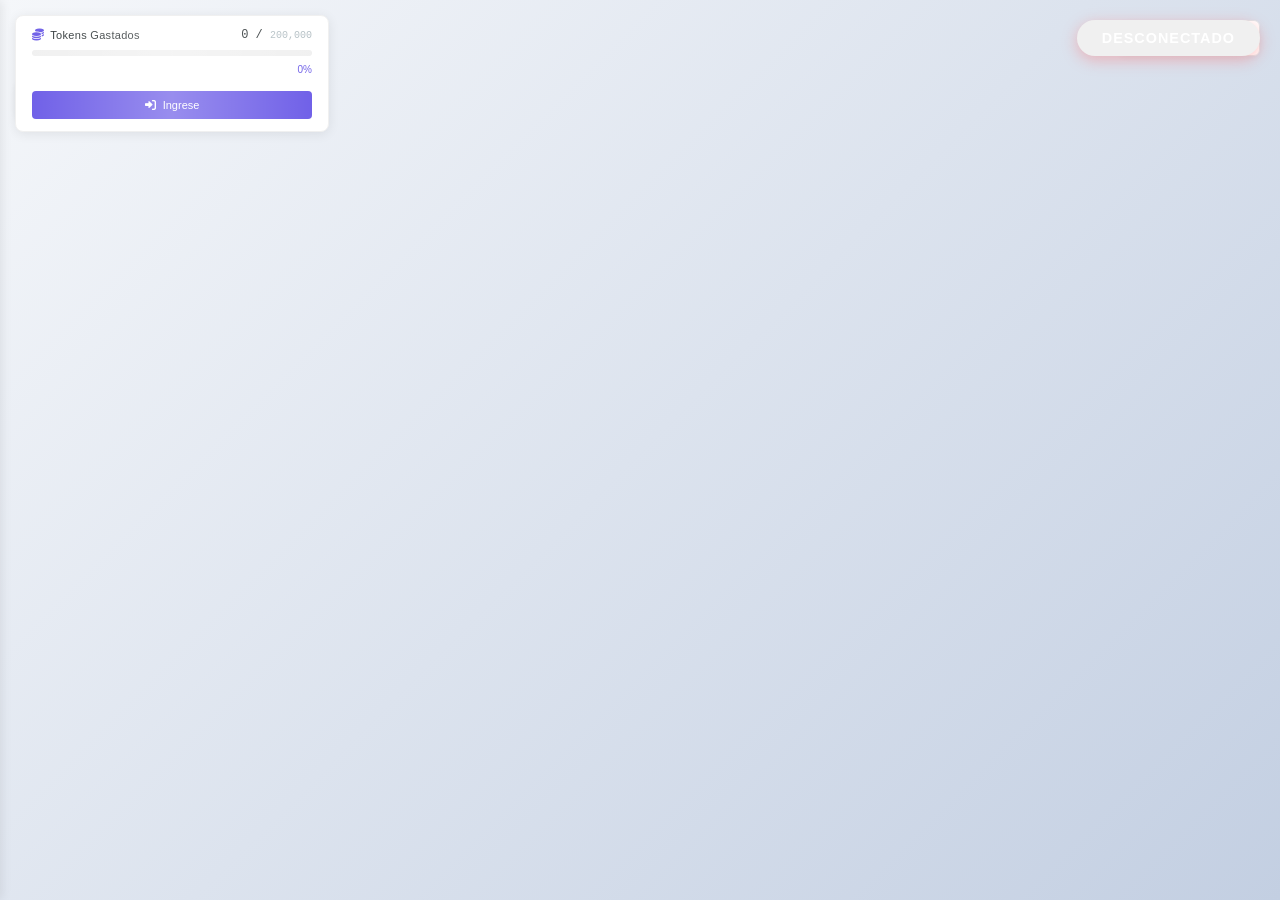
==== commit 82e95932: "Anexo de IA porgramador al acual no ve el suuario" ====
--- a/index.html
+++ b/index.html
@@ -64,9 +64,14 @@
     <!-- Estado de conexión (controlado por JS) -->
     <div id="estado" style="display: none;">DESCONECTADO</div>
     
-    <!-- Botón de registro - CORREGIDO -->
-    <button class="boton-registro-destacado" onclick="irARegistro()">
+    <!-- Botón de registro - solo visible si no está logueado -->
+    <button class="boton-registro-destacado" id="btn-registro" onclick="irARegistro()">
         <i class="fas fa-user-plus"></i> Registrate aquí
+    </button>
+
+    <!-- Botón de cerrar sesión - solo visible si está logueado -->
+    <button class="boton-registro-destacado" id="btn-logout" style="display: none;" onclick="cerrarSesion()">
+        <i class="fas fa-sign-out-alt"></i> Cerrar sesión
     </button>
 
     <!-- Interfaz principal -->
@@ -94,6 +99,7 @@
     <!-- Scripts -->
     <script src="contador.js"></script>
     <script src="sidebar.js"></script>
+    <script src="llamarLLaMA.js"></script>
     <script src="AccesoN.js"></script>
     <script src="conexion.js"></script>
     <script src="llamarQwen.js"></script>
@@ -106,6 +112,42 @@
         window.irARegistro = window.irARegistro || function() {
             window.location.href = "Registro_usuario.html";
         };
+
+        // Función para cerrar sesión
+        window.cerrarSesion = function() {
+            sessionStorage.removeItem('usuario_logueado');
+            sessionStorage.removeItem('token_usuario');
+            
+            const btnRegistro = document.getElementById('btn-registro');
+            const btnLogout = document.getElementById('btn-logout');
+            
+            if (btnRegistro) btnRegistro.style.display = 'flex';
+            if (btnLogout) btnLogout.style.display = 'none';
+            
+            if (window.BarraTokens && window.BarraTokens.actualizarBotonIngreso) {
+                window.BarraTokens.actualizarBotonIngreso();
+            }
+            
+            window.location.href = 'ingreso.html';
+        };
+
+        function actualizarBotonesAuth() {
+            const usuarioLogueado = sessionStorage.getItem('usuario_logueado');
+            const btnRegistro = document.getElementById('btn-registro');
+            const btnLogout = document.getElementById('btn-logout');
+            
+            if (btnRegistro && btnLogout) {
+                if (usuarioLogueado) {
+                    btnRegistro.style.display = 'none';
+                    btnLogout.style.display = 'flex';
+                } else {
+                    btnRegistro.style.display = 'flex';
+                    btnLogout.style.display = 'none';
+                }
+            }
+        }
+
+        document.addEventListener('DOMContentLoaded', actualizarBotonesAuth);
 
         // Integrar GestorConversaciones con el chat
         // Escuchar eventos de cargar conversación
@@ -122,24 +164,7 @@
             }
         });
 
-        // Función para agregar mensajes al chat
-        function agregarMensajeAlChat(rol, contenido) {
-            const historial = document.getElementById('historial-chat');
-            const mensajeDiv = document.createElement('div');
-            
-            if (rol === 'user') {
-                mensajeDiv.className = 'mensaje-usuario';
-                mensajeDiv.innerHTML = `<strong>Tú:</strong> ${contenido}`;
-            } else {
-                mensajeDiv.className = 'mensaje-asistente';
-                mensajeDiv.innerHTML = `<strong>Qwen:</strong> ${contenido}`;
-            }
-            
-            historial.appendChild(mensajeDiv);
-            
-            // Auto scroll al final
-            historial.scrollTop = historial.scrollHeight;
-        }
+        // Los mensajes se agregan desde chat_boton.js
 
         // Modificar la función de envío de mensaje para guardar en conversaciones
         const btnEnviarOriginal = document.getElementById('btn-enviar');
--- a/index.css
+++ b/index.css
@@ -1,31 +1,14 @@
 /* ========================
    ESTILOS PRINCIPALES - Vector Prisma
-   Paleta de colores: Gradientes modernos con efectos 3D
+   Paleta minimalista: #6c5ce7 (primary), #2d3436 (texto), #f9f9f9 (fondo)
    ======================== */
 
 body {
     margin: 0;
     height: 100vh;
-    background: linear-gradient(135deg, #0f0c29 0%, #302b63 50%, #24243e 100%);
-    background-size: 400% 400%;
-    animation: gradientShift 15s ease infinite;
+    background: linear-gradient(135deg, #f5f7fa 0%, #c3cfe2 100%);
     overflow-x: hidden;
-    font-family: 'Segoe UI', 'Roboto', Tahoma, Verdana, sans-serif;
-}
-
-/* Animación de gradiente de fondo */
-@keyframes gradientShift {
-    0% {
-        background-position: 0% 50%;
-    }
-
-    50% {
-        background-position: 100% 50%;
-    }
-
-    100% {
-        background-position: 0% 50%;
-    }
+    font-family: 'Segoe UI', 'Roboto', 'Helvetica Neue', Tahoma, Verdana, sans-serif;
 }
 
 /* Animación slideUp */
@@ -49,10 +32,7 @@
     left: 0;
     width: 100%;
     height: 100%;
-    background:
-        radial-gradient(circle at 20% 80%, rgba(120, 119, 198, 0.3) 0%, transparent 50%),
-        radial-gradient(circle at 80% 20%, rgba(79, 172, 254, 0.3) 0%, transparent 50%),
-        radial-gradient(circle at 40% 40%, rgba(168, 85, 247, 0.2) 0%, transparent 40%);
+    background: transparent;
     pointer-events: none;
     z-index: 0;
 }
@@ -63,7 +43,7 @@
     top: 20px;
     right: 20px;
     padding: 10px 25px;
-    background: linear-gradient(135deg, #ff6b6b, #ee5a5a);
+    background: #f0f0f0;
     color: white;
     font-weight: 700;
     font-size: 0.9em;
@@ -85,7 +65,7 @@
     flex-direction: column;
     justify-content: flex-start;
     align-items: center;
-    padding-top: 80px;
+    padding-top: 100px;
     padding-bottom: 120px;
     box-sizing: border-box;
 }
@@ -96,31 +76,32 @@
 
 .boton-registro-destacado {
     position: fixed;
-    top: 25px;
-    left: 25px;
-    display: flex;
-    align-items: center;
-    gap: 10px;
-    padding: 14px 28px;
-    font-size: 0.95em;
-    font-weight: 700;
-    color: white;
-    background: linear-gradient(135deg, #667eea 0%, #764ba2 100%);
-    border: none;
-    border-radius: 50px;
+    top: 20px;
+    right: 20px;
+    display: flex;
+    align-items: center;
+    gap: 8px;
+    padding: 10px 18px;
+    font-size: 12px;
+    font-weight: 500;
+    color: #2d3436;
+    background: #ffffff;
+    border: 1px solid #dfe6e9;
+    border-radius: 6px;
     cursor: pointer;
-    transition: all 0.3s ease;
-    box-shadow: 0 6px 20px rgba(102, 126, 234, 0.5);
+    transition: all 0.2s ease;
+    box-shadow: 0 2px 8px rgba(0, 0, 0, 0.04);
     z-index: 1000;
 }
 
 .boton-registro-destacado:hover {
-    transform: translateY(-3px);
-    box-shadow: 0 12px 35px rgba(102, 126, 234, 0.7);
+    background: #6c5ce7;
+    color: #ffffff;
+    border-color: #6c5ce7;
 }
 
 .boton-registro-destacado i {
-    font-size: 1.1em;
+    font-size: 12px;
 }
 
 /* ========================
@@ -137,7 +118,7 @@
     max-height: 80vh;
     overflow-y: auto;
     padding: 35px;
-    background: linear-gradient(135deg, rgba(45, 45, 80, 0.98) 0%, rgba(30, 30, 60, 0.98) 100%);
+    background: #ffffff;
     backdrop-filter: blur(20px);
     border-radius: 25px;
     border: 2px solid rgba(102, 126, 234, 0.4);
@@ -169,7 +150,7 @@
 }
 
 .Panel_Answers::-webkit-scrollbar-thumb {
-    background: linear-gradient(135deg, #667eea, #764ba2);
+    background: #dfe6e9;
     border-radius: 5px;
 }
 
@@ -189,29 +170,27 @@
    ======================== */
 
 .contenedor_chat {
-    position: relative;
+    position: fixed;
+    bottom: 30px;
+    left: 50%;
+    transform: translateX(-50%);
     display: flex;
     align-items: center;
     gap: 10px;
-    width: 120%;
-    max-width: 800px;
-    padding: 10px 2px 1px 2px;
-    background: linear-gradient(135deg, rgba(255, 255, 255, 0.18) 0%, rgba(255, 255, 255, 0.1) 100%);
-    backdrop-filter: blur(20px);
-    border-radius: 60px;
-    border: 1px solid rgba(255, 255, 255, 0.25);
-    box-shadow: 0 10px 40px rgba(0, 0, 0, 0.4);
-    margin-top: 550px;
-    /*Variable para bajar el cuadro de escribir de usuario en la pantalla*/
-    margin-left: 30%;
+    width: 90%;
+    max-width: 700px;
+    padding: 8px 15px;
+    background: #ffffff;
+    border-radius: 50px;
+    border: 1px solid #dfe6e9;
+    box-shadow: 0 4px 20px rgba(0, 0, 0, 0.08);
     pointer-events: auto;
-    animation: slideUp 0.4s ease-out;
+    animation: slideUp 0.3s ease-out;
+    z-index: 100;
 }
 
 .contenedor_chat:hover {
-    box-shadow: 0 15px 50px rgba(0, 0, 0, 0.5);
-    transform: translateY(-3px);
-    border-color: rgba(255, 255, 255, 0.4);
+    box-shadow: 0 6px 25px rgba(0, 0, 0, 0.12);
 }
 
 /* Contenedor del input */
@@ -248,57 +227,50 @@
 .chat_input {
     flex: 1;
     width: 100%;
-    padding: 10px 0;
-    /* Reducimos de 15px a 8px para que sea más delgado */
+    padding: 8px 0;
     border: none;
     background: transparent;
-    font-size: 15px;
-    /* Un poco más pequeño para mantener la proporción */
+    font-size: 14px;
     font-family: 'Segoe UI', sans-serif;
     outline: none;
+    color: #2d3436;
+    letter-spacing: 0.5px;
+}
+
+.chat_input::placeholder {
+    color: #b2bec3;
+    font-weight: 400;
+}
+
+/* ========================
+   BOTÓN DE ENVIAR
+   ======================== */
+
+.boton_de_chat {
+    display: flex;
+    align-items: center;
+    justify-content: center;
+    width: 36px;
+    height: 36px;
+    padding: 0;
+    background: #6c5ce7;
     color: #ffffff;
-    letter-spacing: 0.5px;
-}
-
-.chat_input::placeholder {
-    color: rgba(255, 255, 255, 0.4);
-    font-weight: 300;
-}
-
-/* ========================
-   BOTÓN DE ENVIAR
-   ======================== */
-
-.boton_de_chat {
-    display: flex;
-    align-items: center;
-    justify-content: center;
-    width: 50px;
-    /* Un poco más pequeño para ser discreto */
-    height: 50px;
-    padding: 0;
-    /* Púrpura elegante y profundo */
-    background: linear-gradient(135deg, #6a1b9a 0%, #4a148c 100%);
-    color: rgba(255, 255, 255, 0.9);
-    /* Blanco ligeramente transparente */
     border: none;
     border-radius: 50%;
-    font-size: 20px;
+    font-size: 14px;
     font-weight: 500;
     cursor: pointer;
-    transition: all 0.4s ease;
-    /* Transición más lenta y suave */
-    /* Sombra más sutil y oscura */
-    box-shadow: 0 4px 12px rgba(74, 20, 140, 0.3);
+    transition: all 0.2s ease;
+    box-shadow: 0 2px 8px rgba(108, 92, 231, 0.3);
     flex-shrink: 0;
-    transform: translate(-12px, -5px);
+    transform: translate(-8px, -3px);
 }
 
 .boton_de_chat:hover {
    
-    transform: translate(-8px, -7px) scale(1.05); /*Transformacion o movimiento del boton de chat*/
-    background: linear-gradient(135deg, #7b1fa2 0%, #6a1b9a 100%);
-    box-shadow: 0 6px 15px rgba(74, 20, 140, 0.4);
+    transform: translate(-8px, -5px) scale(1.05);
+    background: #5b4cdb;
+    box-shadow: 0 4px 12px rgba(108, 92, 231, 0.4);
 }
 
 .boton_de_chat:active {
@@ -317,31 +289,29 @@
    ======================== */
 
 #historial-chat {
-    width: 90%;
-    max-width: 650px;
-    max-height: 200px;
+    width: 100%;
+    max-width: 600px;
+    margin: 0 auto;
+    min-height: 300px;
+    max-height: 450px;
     overflow-y: auto;
-    margin-bottom: 15px;
-    padding: 15px;
-    color: rgba(255, 255, 255, 0.9);
+    padding: 20px;
+    color: #2d3436;
     font-size: 14px;
-    background: rgba(0, 0, 0, 0.2);
+    background: transparent;
     border-radius: 15px;
-    backdrop-filter: blur(5px);
-    display: none;
-    /* Oculto por defecto, actívalo si lo necesitas */
+    display: block;
 }
 
 #historial-chat::-webkit-scrollbar {
-    width: 6px;
+    width: 4px;
 }
 
 #historial-chat::-webkit-scrollbar-track {
-    background: rgba(255, 255, 255, 0.1);
-    border-radius: 3px;
+    background: transparent;
 }
 
 #historial-chat::-webkit-scrollbar-thumb {
-    background: rgba(255, 255, 255, 0.3);
-    border-radius: 3px;
+    background: #dfe6e9;
+    border-radius: 2px;
 }
--- a/Answers.css
+++ b/Answers.css
@@ -1,5 +1,4 @@
-/* Answers.css - Panel de Respuestas (Estilos adicionales) */
-/* Nota: Los estilos principales están en index.css */
+/* Answers.css - Panel de Respuestas (Estilo Minimalista) */
 
 .panel-answers-overlay {
     position: fixed;
@@ -8,48 +7,43 @@
     max-width: 400px;
     max-height: 500px;
     overflow-y: auto;
-    padding: 25px;
-    background: linear-gradient(135deg, rgba(45, 45, 80, 0.95) 0%, rgba(30, 30, 60, 0.95) 100%);
-    backdrop-filter: blur(15px);
-    border-radius: 20px;
-    border: 1px solid rgba(255, 255, 255, 0.15);
-    box-shadow: 0 15px 50px rgba(0, 0, 0, 0.5);
+    padding: 20px;
+    background: #ffffff;
+    border-radius: 12px;
+    border: 1px solid #f0f0f0;
+    box-shadow: 0 4px 20px rgba(0, 0, 0, 0.08);
     display: none;
     z-index: 999;
-    animation: slideIn 0.4s ease-out;
+    animation: slideIn 0.3s ease-out;
 }
 
 @keyframes slideIn {
     from {
         opacity: 0;
-        transform: translateY(20px) scale(0.95);
+        transform: translateY(10px);
     }
     to {
         opacity: 1;
-        transform: translateY(0) scale(1);
+        transform: translateY(0);
     }
 }
 
 .Panel_Answers::-webkit-scrollbar {
-    width: 8px;
+    width: 4px;
 }
 
 .Panel_Answers::-webkit-scrollbar-track {
-    background: rgba(255, 255, 255, 0.1);
-    border-radius: 4px;
+    background: transparent;
 }
 
 .Panel_Answers::-webkit-scrollbar-thumb {
-    background: linear-gradient(135deg, #667eea, #764ba2);
-    border-radius: 4px;
+    background: #dfe6e9;
+    border-radius: 2px;
 }
 
 .Identificador_tarea {
-    font-size: 15px;
-    font-weight: 600;
-    color: #fff;
-    margin-bottom: 15px;
-    padding-bottom: 10px;
-    border-bottom: 1px solid rgba(255, 255, 255, 0.15);
+    font-size: 14px;
+    font-weight: 400;
+    color: #2d3436;
     line-height: 1.6;
 }
--- a/contador.css
+++ b/contador.css
@@ -1,40 +1,39 @@
-/* Estilos para la barra de progreso de tokens */
+/* Barra de progreso de tokens - Estilo Minimalista */
 .barra-tokens {
     position: fixed;
     top: 15px;
-    left: 50%;
-    transform: translateX(-50%);
-    width: 400px;
+    left: 15px;
+    width: 280px;
     max-width: 90%;
-    padding: 12px 20px;
-    background: linear-gradient(90deg, #1a1a2e 0%, #16213e 100%);
+    padding: 12px 16px;
+    background: #ffffff;
     z-index: 9999;
     display: flex;
     flex-direction: column;
     align-items: center;
-    border-radius: 12px;
-    box-shadow: 0 4px 20px rgba(0, 0, 0, 0.4);
-    font-family: 'Segoe UI', Tahoma, Geneva, Verdana, sans-serif;
+    border-radius: 8px;
+    box-shadow: 0 2px 12px rgba(0, 0, 0, 0.08);
+    border: 1px solid #f0f0f0;
 }
 
 .barra-tokens-container {
     width: 100%;
     display: flex;
     flex-direction: column;
-    gap: 6px;
+    gap: 8px;
 }
 
 .barra-tokens-label {
     display: flex;
     justify-content: space-between;
     align-items: center;
-    color: #fff;
-    font-size: 12px;
+    color: #2d3436;
+    font-size: 11px;
 }
 
 .barra-tokens-label .titulo {
-    font-weight: 600;
-    letter-spacing: 0.5px;
+    font-weight: 500;
+    letter-spacing: 0.3px;
     display: flex;
     align-items: center;
     gap: 6px;
@@ -42,39 +41,36 @@
 }
 
 .barra-tokens-label .titulo i {
-    color: #ffd700;
+    color: #6c5ce7;
     font-size: 12px;
 }
 
 .barra-tokens-label .contador {
-    font-family: 'Courier New', monospace;
-    font-weight: 700;
-    font-size: 13px;
-    color: #00ff88;
+    font-family: 'SF Mono', 'Monaco', 'Courier New', monospace;
+    font-weight: 500;
+    font-size: 12px;
+    color: #2d3436;
 }
 
 .barra-tokens-label .limite {
-    font-size: 11px;
-    color: #888;
+    font-size: 10px;
+    color: #b2bec3;
 }
 
 .barra-fondo {
     width: 100%;
-    height: 10px;
-    background: #0f0f23;
-    border-radius: 5px;
+    height: 6px;
+    background: #f0f0f0;
+    border-radius: 3px;
     overflow: hidden;
-    border: 1px solid #333;
 }
 
 .barra-relleno {
     height: 100%;
     width: 0%;
-    background: linear-gradient(90deg, #00c6ff 0%, #0072ff 50%, #ffd700 100%);
-    border-radius: 5px;
+    background: #6c5ce7;
+    border-radius: 3px;
     transition: width 0.5s ease-out;
-    position: relative;
-    box-shadow: 0 0 10px rgba(0, 198, 255, 0.5);
 }
 
 .barra-relleno::after {
@@ -99,45 +95,34 @@
 }
 
 .barra-relleno.lleno {
-    background: linear-gradient(90deg, #ff6b6b 0%, #ff0000 100%);
-    box-shadow: 0 0 15px rgba(255, 0, 0, 0.6);
+    background: #d63031;
 }
 
 .barra-porcentaje {
     text-align: right;
     font-size: 10px;
-    color: #00ff88;
-    font-weight: 600;
+    color: #6c5ce7;
+    font-weight: 500;
 }
 
 /* Botón de ingreso */
 .boton-ingreso {
-    margin-top: 10px;
-    padding: 10px 25px;
-    font-size: 13px;
-    font-weight: 600;
+    margin-top: 8px;
+    padding: 8px 16px;
+    font-size: 11px;
+    font-weight: 500;
     color: #fff;
-    background: linear-gradient(135deg, #667eea 0%, #764ba2 100%);
+    background: #6c5ce7;
     border: none;
-    border-radius: 25px;
+    border-radius: 4px;
     cursor: pointer;
-    transition: all 0.3s ease;
-    box-shadow: 0 4px 15px rgba(102, 126, 234, 0.4);
-    text-transform: uppercase;
-    letter-spacing: 1px;
+    transition: all 0.2s;
 }
 
 .boton-ingreso:hover {
-    transform: translateY(-2px);
-    box-shadow: 0 6px 20px rgba(102, 126, 234, 0.6);
-    background: linear-gradient(135deg, #7c8ff0 0%, #8a5cb8 100%);
-}
-
-.boton-ingreso:active {
-    transform: translateY(0);
-    box-shadow: 0 2px 10px rgba(102, 126, 234, 0.4);
+    background: #5b4cdb;
 }
 
 .boton-ingreso i {
-    margin-right: 6px;
+    margin-right: 4px;
 }
--- a/sidebar.css
+++ b/sidebar.css
@@ -1,15 +1,15 @@
-/* Sidebar de historial de conversaciones */
+/* Sidebar de historial de conversaciones - Estilo Minimalista */
 .sidebar {
     position: fixed;
     left: 0;
     top: 0;
     width: 280px;
     height: 100vh;
-    background: linear-gradient(180deg, #1a1a2e 0%, #16213e 100%);
+    background: #ffffff;
     z-index: 9000;
     display: flex;
     flex-direction: column;
-    box-shadow: 2px 0 15px rgba(0, 0, 0, 0.3);
+    box-shadow: 2px 0 10px rgba(0, 0, 0, 0.08);
     transform: translateX(-100%);
     transition: transform 0.3s ease;
 }
@@ -20,37 +20,56 @@
 
 .sidebar-header {
     padding: 20px;
-    border-bottom: 1px solid rgba(255, 255, 255, 0.1);
+    border-bottom: 1px solid #f0f0f0;
     display: flex;
     justify-content: space-between;
     align-items: center;
 }
 
 .sidebar-header h3 {
-    color: #fff;
-    font-size: 16px;
+    color: #2d3436;
+    font-size: 14px;
+    font-weight: 600;
     margin: 0;
     display: flex;
     align-items: center;
     gap: 8px;
+    letter-spacing: 0.5px;
 }
 
 .sidebar-header h3 i {
-    color: #667eea;
+    color: #6c5ce7;
 }
 
 .sidebar-close {
     background: none;
     border: none;
-    color: #888;
-    font-size: 20px;
+    color: #b2bec3;
+    font-size: 18px;
     cursor: pointer;
     padding: 5px;
     transition: color 0.3s;
 }
 
 .sidebar-close:hover {
-    color: #fff;
+    color: #2d3436;
+}
+
+.sidebar-usuario {
+    padding: 15px 20px;
+    background: #f9f9f9;
+    border-bottom: 1px solid #f0f0f0;
+    display: flex;
+    align-items: center;
+    gap: 10px;
+    color: #2d3436;
+    font-size: 13px;
+    font-weight: 500;
+}
+
+.sidebar-usuario i {
+    color: #6c5ce7;
+    font-size: 16px;
 }
 
 .sidebar-conversaciones {
@@ -59,69 +78,64 @@
     padding: 10px;
 }
 
-/* Scrollbar personalizada */
+/* Scrollbar minima */
 .sidebar-conversaciones::-webkit-scrollbar {
-    width: 6px;
+    width: 4px;
 }
 
 .sidebar-conversaciones::-webkit-scrollbar-track {
-    background: rgba(255, 255, 255, 0.05);
+    background: transparent;
 }
 
 .sidebar-conversaciones::-webkit-scrollbar-thumb {
-    background: rgba(102, 126, 234, 0.5);
-    border-radius: 3px;
-}
-
-.sidebar-conversaciones::-webkit-scrollbar-thumb:hover {
-    background: rgba(102, 126, 234, 0.8);
+    background: #dfe6e9;
+    border-radius: 2px;
 }
 
 .conversacion-item {
-    background: rgba(255, 255, 255, 0.05);
-    border-radius: 10px;
+    background: #f9f9f9;
+    border-radius: 8px;
     padding: 12px;
-    margin-bottom: 10px;
-    cursor: pointer;
-    transition: all 0.3s ease;
+    margin-bottom: 8px;
+    cursor: pointer;
+    transition: all 0.2s ease;
     border: 1px solid transparent;
 }
 
 .conversacion-item:hover {
-    background: rgba(102, 126, 234, 0.2);
-    border-color: rgba(102, 126, 234, 0.3);
-    transform: translateX(5px);
+    background: #f0f0f0;
+    border-color: #dfe6e9;
 }
 
 .conversacion-item.active {
-    background: linear-gradient(135deg, rgba(102, 126, 234, 0.3) 0%, rgba(118, 75, 162, 0.3) 100%);
-    border-color: #667eea;
+    background: #f0f0f0;
+    border-color: #6c5ce7;
 }
 
 .conversacion-titulo {
-    color: #fff;
-    font-size: 14px;
-    font-weight: 600;
-    margin-bottom: 5px;
-    display: flex;
-    align-items: center;
-    gap: 8px;
+    color: #2d3436;
+    font-size: 13px;
+    font-weight: 500;
+    margin-bottom: 4px;
+    display: flex;
+    align-items: center;
+    gap: 6px;
 }
 
 .conversacion-titulo i {
-    color: #ffd700;
+    color: #b2bec3;
+    font-size: 11px;
+}
+
+.conversacion-fecha {
+    color: #b2bec3;
+    font-size: 11px;
+}
+
+.conversacion-preview {
+    color: #636e72;
     font-size: 12px;
-}
-
-.conversacion-fecha {
-    color: #888;
-    font-size: 11px;
-}
-
-.conversacion-preview {
-    color: #aaa;
-    font-size: 12px;
-    margin-top: 8px;
+    margin-top: 6px;
     white-space: nowrap;
     overflow: hidden;
     text-overflow: ellipsis;
@@ -129,10 +143,10 @@
 
 .conversacion-acciones {
     display: flex;
-    gap: 8px;
-    margin-top: 10px;
+    gap: 6px;
+    margin-top: 8px;
     opacity: 0;
-    transition: opacity 0.3s;
+    transition: opacity 0.2s;
 }
 
 .conversacion-item:hover .conversacion-acciones {
@@ -140,51 +154,65 @@
 }
 
 .btn-accion {
-    background: rgba(255, 255, 255, 0.1);
-    border: none;
-    color: #aaa;
-    padding: 5px 10px;
-    border-radius: 5px;
-    font-size: 11px;
-    cursor: pointer;
-    transition: all 0.3s;
+    background: #fff;
+    border: 1px solid #dfe6e9;
+    color: #636e72;
+    padding: 4px 8px;
+    border-radius: 4px;
+    font-size: 10px;
+    cursor: pointer;
+    transition: all 0.2s;
 }
 
 .btn-accion:hover {
-    background: rgba(255, 255, 255, 0.2);
-    color: #fff;
+    background: #f0f0f0;
+    color: #2d3436;
 }
 
 .btn-accion.eliminar:hover {
-    background: rgba(231, 76, 60, 0.3);
-    color: #e74c3c;
+    background: #fff5f5;
+    border-color: #ff7675;
+    color: #d63031;
 }
 
 .sidebar-nueva {
     padding: 15px;
-    border-top: 1px solid rgba(255, 255, 255, 0.1);
+    border-top: 1px solid #f0f0f0;
+}
+
+.sidebar-nueva .btn-logout {
+    display: none;
 }
 
 .btn-nueva-conversacion {
     width: 100%;
-    padding: 12px;
-    background: linear-gradient(135deg, #667eea 0%, #764ba2 100%);
+    padding: 10px;
+    background: #6c5ce7;
     border: none;
-    border-radius: 10px;
+    border-radius: 6px;
     color: #fff;
-    font-size: 14px;
-    font-weight: 600;
+    font-size: 12px;
+    font-weight: 500;
     cursor: pointer;
     display: flex;
     align-items: center;
     justify-content: center;
-    gap: 8px;
-    transition: all 0.3s;
+    gap: 6px;
+    transition: all 0.2s;
 }
 
 .btn-nueva-conversacion:hover {
-    transform: translateY(-2px);
-    box-shadow: 0 5px 15px rgba(102, 126, 234, 0.4);
+    background: #5b4cdb;
+}
+
+.btn-nueva-conversacion.btn-logout {
+    background: #dfe6e9;
+    color: #636e72;
+}
+
+.btn-nueva-conversacion.btn-logout:hover {
+    background: #ff7675;
+    color: #fff;
 }
 
 /* Botón para abrir sidebar */
@@ -192,44 +220,45 @@
     position: fixed;
     left: 15px;
     top: 80px;
-    background: linear-gradient(135deg, #667eea 0%, #764ba2 100%);
-    border: none;
-    border-radius: 50%;
-    width: 45px;
-    height: 45px;
+    background: #ffffff;
+    border: 1px solid #dfe6e9;
+    border-radius: 8px;
+    width: 40px;
+    height: 40px;
+    color: #636e72;
+    font-size: 16px;
+    cursor: pointer;
+    z-index: 8999;
+    box-shadow: 0 2px 8px rgba(0, 0, 0, 0.06);
+    transition: all 0.2s;
+    display: flex;
+    align-items: center;
+    justify-content: center;
+}
+
+.sidebar-toggle:hover {
+    background: #6c5ce7;
     color: #fff;
-    font-size: 18px;
-    cursor: pointer;
-    z-index: 8999;
-    box-shadow: 0 4px 15px rgba(102, 126, 234, 0.4);
-    transition: all 0.3s;
-    display: flex;
-    align-items: center;
-    justify-content: center;
-}
-
-.sidebar-toggle:hover {
-    transform: scale(1.1);
-    box-shadow: 0 6px 20px rgba(102, 126, 234, 0.6);
+    border-color: #6c5ce7;
 }
 
 .sidebar-toggle.active {
-    left: 295px;
+    left: 285px;
 }
 
 /* Vacío state */
 .sidebar-vacio {
     text-align: center;
     padding: 40px 20px;
-    color: #666;
+    color: #b2bec3;
 }
 
 .sidebar-vacio i {
-    font-size: 40px;
-    margin-bottom: 15px;
-    color: #444;
+    font-size: 32px;
+    margin-bottom: 12px;
+    color: #dfe6e9;
 }
 
 .sidebar-vacio p {
-    font-size: 13px;
-}
+    font-size: 12px;
+}
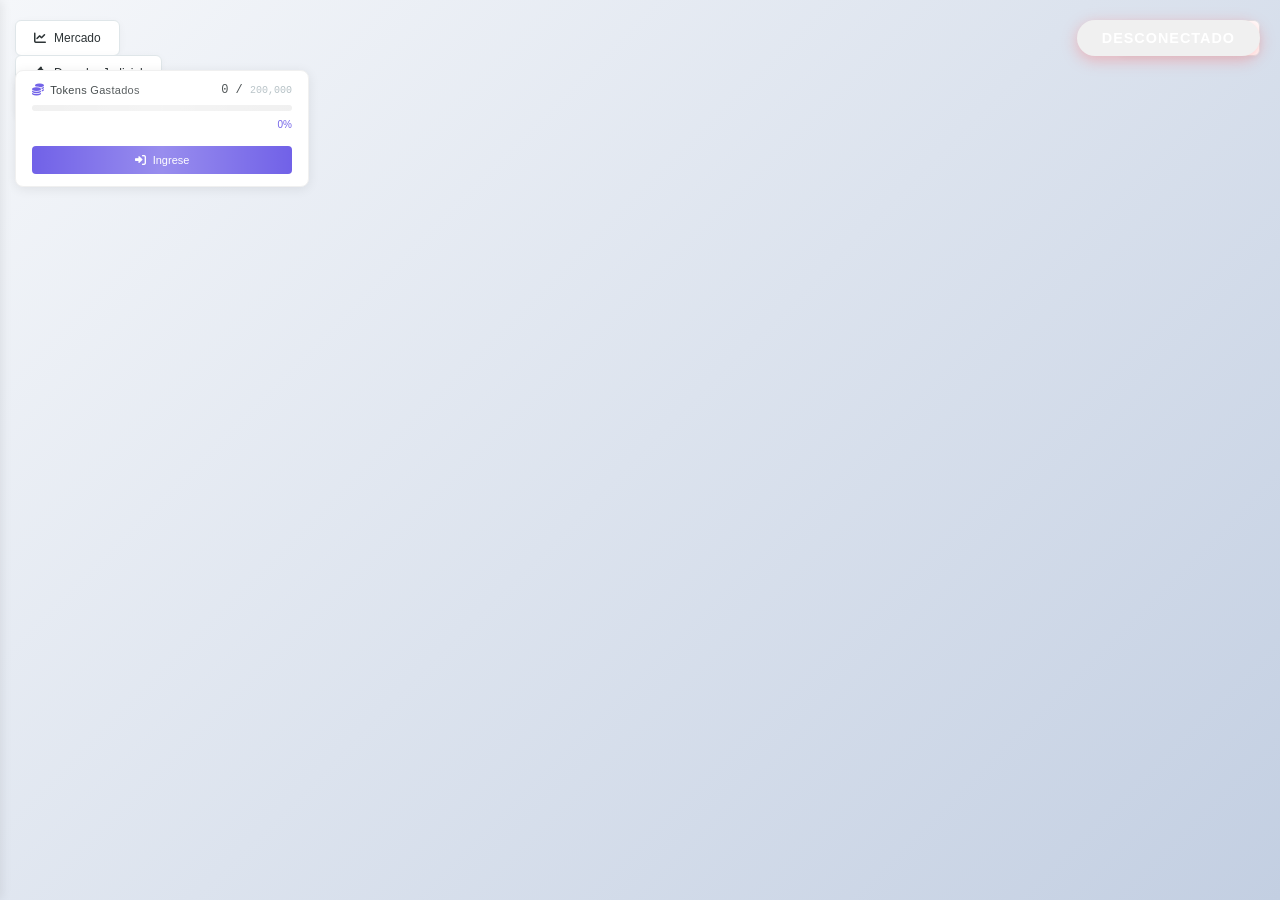
==== commit d87ffb34: "Cambios en derecho y en analsisi economico global" ====
--- a/index.html
+++ b/index.html
@@ -27,11 +27,11 @@
         }
 
         #historial-chat {
-            max-height: 70vh;
+            max-height: 55vh;
             overflow-y: auto;
             padding: 20px;
             padding-top: 80px;
-            padding-bottom: 120px;
+            padding-bottom: 30px;
         }
 
         /* Scrollbar personalizada para el chat */
@@ -67,6 +67,16 @@
     <!-- Botón de registro - solo visible si no está logueado -->
     <button class="boton-registro-destacado" id="btn-registro" onclick="irARegistro()">
         <i class="fas fa-user-plus"></i> Registrate aquí
+    </button>
+
+    <!-- Botón de mercado - siempre visible -->
+    <button class="boton-mercado" onclick="window.location.href='mercado.html'">
+        <i class="fas fa-chart-line"></i> Mercado
+    </button>
+
+    <!-- Botón de derecho judicial -->
+    <button class="boton-derecho" onclick="window.location.href='derechojudicial.html'">
+        <i class="fas fa-gavel"></i> Derecho Judicial
     </button>
 
     <!-- Botón de cerrar sesión - solo visible si está logueado -->
--- a/index.css
+++ b/index.css
@@ -66,7 +66,7 @@
     justify-content: flex-start;
     align-items: center;
     padding-top: 100px;
-    padding-bottom: 120px;
+    padding-bottom: 140px;
     box-sizing: border-box;
 }
 
@@ -98,6 +98,64 @@
     background: #6c5ce7;
     color: #ffffff;
     border-color: #6c5ce7;
+}
+
+/* Botón de Mercado */
+.boton-mercado {
+    position: fixed;
+    top: 20px;
+    left: 15px;
+    display: flex;
+    align-items: center;
+    gap: 8px;
+    padding: 10px 18px;
+    font-size: 12px;
+    font-weight: 500;
+    color: #2d3436;
+    background: #ffffff;
+    border: 1px solid #dfe6e9;
+    border-radius: 6px;
+    cursor: pointer;
+    transition: all 0.2s ease;
+    box-shadow: 0 2px 8px rgba(0, 0, 0, 0.04);
+    z-index: 1000;
+}
+
+.boton-mercado:hover {
+    background: #00b894;
+    color: #ffffff;
+    border-color: #00b894;
+}
+
+.boton-mercado i {
+    font-size: 12px;
+}
+
+/* Botón de Derecho Judicial */
+.boton-derecho {
+    position: fixed;
+    top: 55px;
+    left: 15px;
+    display: flex;
+    align-items: center;
+    gap: 8px;
+    padding: 10px 18px;
+    font-size: 12px;
+    font-weight: 500;
+    color: #2d3436;
+    background: #ffffff;
+    border: 1px solid #dfe6e9;
+    border-radius: 6px;
+    cursor: pointer;
+    transition: all 0.2s ease;
+    box-shadow: 0 2px 8px rgba(0, 0, 0, 0.04);
+    z-index: 1000;
+}
+
+.boton-derecho:hover {
+    background: #f39c12;
+    color: #ffffff;
+    border-color: #f39c12;
 }
 
 .boton-registro-destacado i {
@@ -171,15 +229,15 @@
 
 .contenedor_chat {
     position: fixed;
-    bottom: 30px;
+    bottom: 20px;
     left: 50%;
     transform: translateX(-50%);
     display: flex;
     align-items: center;
     gap: 10px;
-    width: 90%;
-    max-width: 700px;
-    padding: 8px 15px;
+    width: 85%;
+    max-width: 650px;
+    padding: 6px 12px;
     background: #ffffff;
     border-radius: 50px;
     border: 1px solid #dfe6e9;
@@ -292,10 +350,11 @@
     width: 100%;
     max-width: 600px;
     margin: 0 auto;
-    min-height: 300px;
-    max-height: 450px;
+    min-height: 250px;
+    max-height: 380px;
     overflow-y: auto;
     padding: 20px;
+    padding-bottom: 30px;
     color: #2d3436;
     font-size: 14px;
     background: transparent;
--- a/contador.css
+++ b/contador.css
@@ -1,9 +1,9 @@
 /* Barra de progreso de tokens - Estilo Minimalista */
 .barra-tokens {
     position: fixed;
-    top: 15px;
+    top: 70px;
     left: 15px;
-    width: 280px;
+    width: 260px;
     max-width: 90%;
     padding: 12px 16px;
     background: #ffffff;
